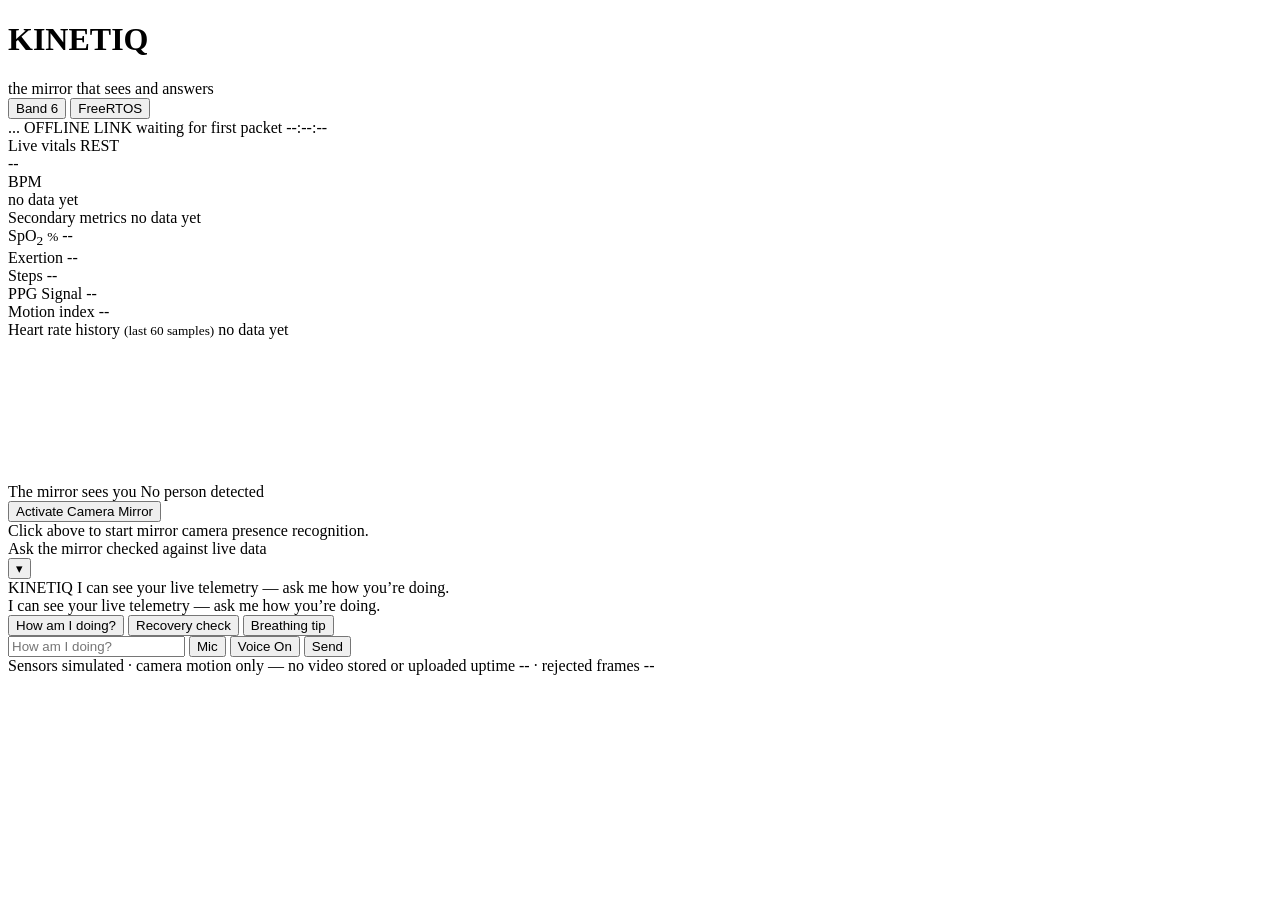
==== laptop/web/templates/index.html @ 1f455a22 "feat(web): decouple frontend, revamp smart mirror UI, and enhance AI resilience - Extract monolithic" ====
<!DOCTYPE html>
<html lang="en">
<head>
<meta charset="utf-8">
<meta name="viewport" content="width=device-width, initial-scale=1">
<title>KINETIQ Mirror</title>
<link rel="stylesheet" href="/static/css/style.css">
</head>
<body data-st="OFFLINE">
<!-- freshness labels state observation only: "changed Ns ago" / "first seen Ns ago" / "no data Ns" -->
<header>
  <div class="brand">
    <span class="mark" aria-hidden="true"></span>
    <h1 class="wordmark">KINETIQ</h1>
    <span class="tag">the mirror that sees and answers</span>
  </div>
  <div class="hud">
    <div class="mode-switch" id="modeSwitch" title="Switch active source: Band 6 vs FreeRTOS">
      <button id="btnModeBand" class="mode-btn active" onclick="setMode('band')">Band 6</button>
      <button id="btnModeRtos" class="mode-btn rtos" onclick="setMode('rtos')">FreeRTOS</button>
    </div>
    <span class="chip">
      <span id="lane" style="display:none">LANE</span>
      <span class="sep" id="laneSep" style="display:none">&middot;</span>
      <span id="src">...</span>
    </span>
    <span class="stpill" id="stChip">OFFLINE</span>
    <span class="linkgrp">
      <span class="badge" id="link">LINK</span>
      <span id="stAge">waiting for first packet</span>
      <span id="clock">--:--:--</span>
    </span>
  </div>
</header>

<main>
  <section class="col left">
    <!-- Hero: Live Heart Rate -->
    <div class="zone hero" id="heroZone">
      <div id="vals" class="dim">
        <div class="hero-top">
          <span class="eyebrow">Live vitals</span>
          <span class="act" id="activity">REST</span>
        </div>
        <div class="hero-num num">
          <span id="hr">--</span>
          <div class="unit-stack">
            <span class="pulse-heart" id="hrPulse" aria-hidden="true"></span>
            <span class="unit">BPM</span>
          </div>
        </div>
      </div>
      <div class="age" id="ageH">no data yet</div>
    </div>

    <!-- Secondary Biometric & Activity Metrics -->
    <div class="zone tiles">
      <div class="head">
        <span class="eyebrow">Secondary metrics</span>
        <span class="age" id="ageM">no data yet</span>
      </div>
      <div id="vals2" class="dim">
        <div class="tilegrid">
          <div class="tile">
            <span class="k">SpO<sub>2</sub> <small class="k-sub">%</small></span>
            <span class="big" id="spo2">--</span>
          </div>
          <div class="tile">
            <span class="k">Exertion</span>
            <span class="big" id="ex">--</span>
          </div>
          <div class="tile">
            <span class="k">Steps</span>
            <span class="big" id="steps">--</span>
          </div>
          <div class="tile">
            <span class="k">PPG Signal</span>
            <span class="big" id="ppg">--</span>
          </div>
        </div>
        <div class="motion">
          <span class="k">Motion index</span>
          <span class="bar"><span id="mbar"></span></span>
          <span class="big num" id="mv">--</span>
        </div>
      </div>
    </div>

    <!-- Heart Rate Trend Sparkline -->
    <div class="zone sparkcard">
      <div class="head">
        <span class="eyebrow">Heart rate history <small class="eyebrow-sub">(last 60 samples)</small></span>
        <span class="age" id="ageS">no data yet</span>
      </div>
      <canvas id="spark" width="1200" height="140"></canvas>
    </div>
  </section>

  <section class="col right">
    <!-- Optical Presence & Emotion Sensing -->
    <div class="zone mirror" id="mirror">
      <div class="head">
        <span class="eyebrow">The mirror sees you</span>
        <span class="badge-row">
          <span id="presBadge" class="pres-badge idle"><span class="dot"></span>No person detected</span>
          <span id="emoBadge" class="pres-badge idle" style="display:none"><span class="dot"></span>Mood: --</span>
        </span>
      </div>
      <div class="mirror-row">
        <button id="camBtn" class="btn primary">Activate Camera Mirror</button>
        <div class="cam-wrap" id="camWrap" style="display:none">
          <video id="camVideo" autoplay playsinline muted style="display:none"></video>
        </div>
      </div>
      <div class="pres-progress" id="presProgressWrap" aria-hidden="true">
        <span class="pres-progress-fill" id="presBar"></span>
      </div>
      <div class="note" id="camMsg">Click above to start mirror camera presence recognition.</div>
      <canvas id="camCanvas" width="64" height="48" style="display:none"></canvas>
    </div>

    <!-- Sensor-Grounded Voice & Text Assistant -->
    <div class="zone chat" id="chat">
      <div class="head">
        <span class="eyebrow">Ask the mirror</span>
        <span class="note">checked against live data</span>
      </div>
      <button id="chatToggle" class="tbtn" title="Collapse assistant" aria-expanded="true" aria-label="Collapse or expand the assistant">&#9662;</button>
      <div id="msgs">
        <div class="m assistant">
          <span class="m-tag">KINETIQ</span>
          <span class="m-body">I can see your live telemetry &mdash; ask me how you&rsquo;re doing.</span>
        </div>
      </div>
      <div id="lastReply" title="I can see your live telemetry &mdash; ask me how you're doing.">I can see your live telemetry &mdash; ask me how you&rsquo;re doing.</div>
      <div class="quick-row" id="quickRow">
        <button type="button" class="qchip" onclick="sendText('How am I doing?')">How am I doing?</button>
        <button type="button" class="qchip" onclick="sendText('How is my exertion and recovery?')">Recovery check</button>
        <button type="button" class="qchip" onclick="sendText('Give me a quick breathing or posture tip.')">Breathing tip</button>
      </div>
      <div id="qin">
        <input id="q" placeholder="How am I doing?" autocomplete="off">
        <button id="mic" class="btn" title="Voice input (mic)">Mic</button>
        <button id="spk" class="btn primary" title="Spoken replies on/off">Voice On</button>
        <button id="send" class="btn primary">Send</button>
      </div>
    </div>
  </section>
</main>

<footer>
  <span class="disc" id="discText">Sensors simulated &middot; camera motion only &mdash; no video stored or uploaded</span>
  <span class="diag"><span id="up">uptime --</span> &middot; <span id="rej">rejected frames --</span></span>
</footer>
<script src="/static/js/app.js"></script>
</body>
</html>
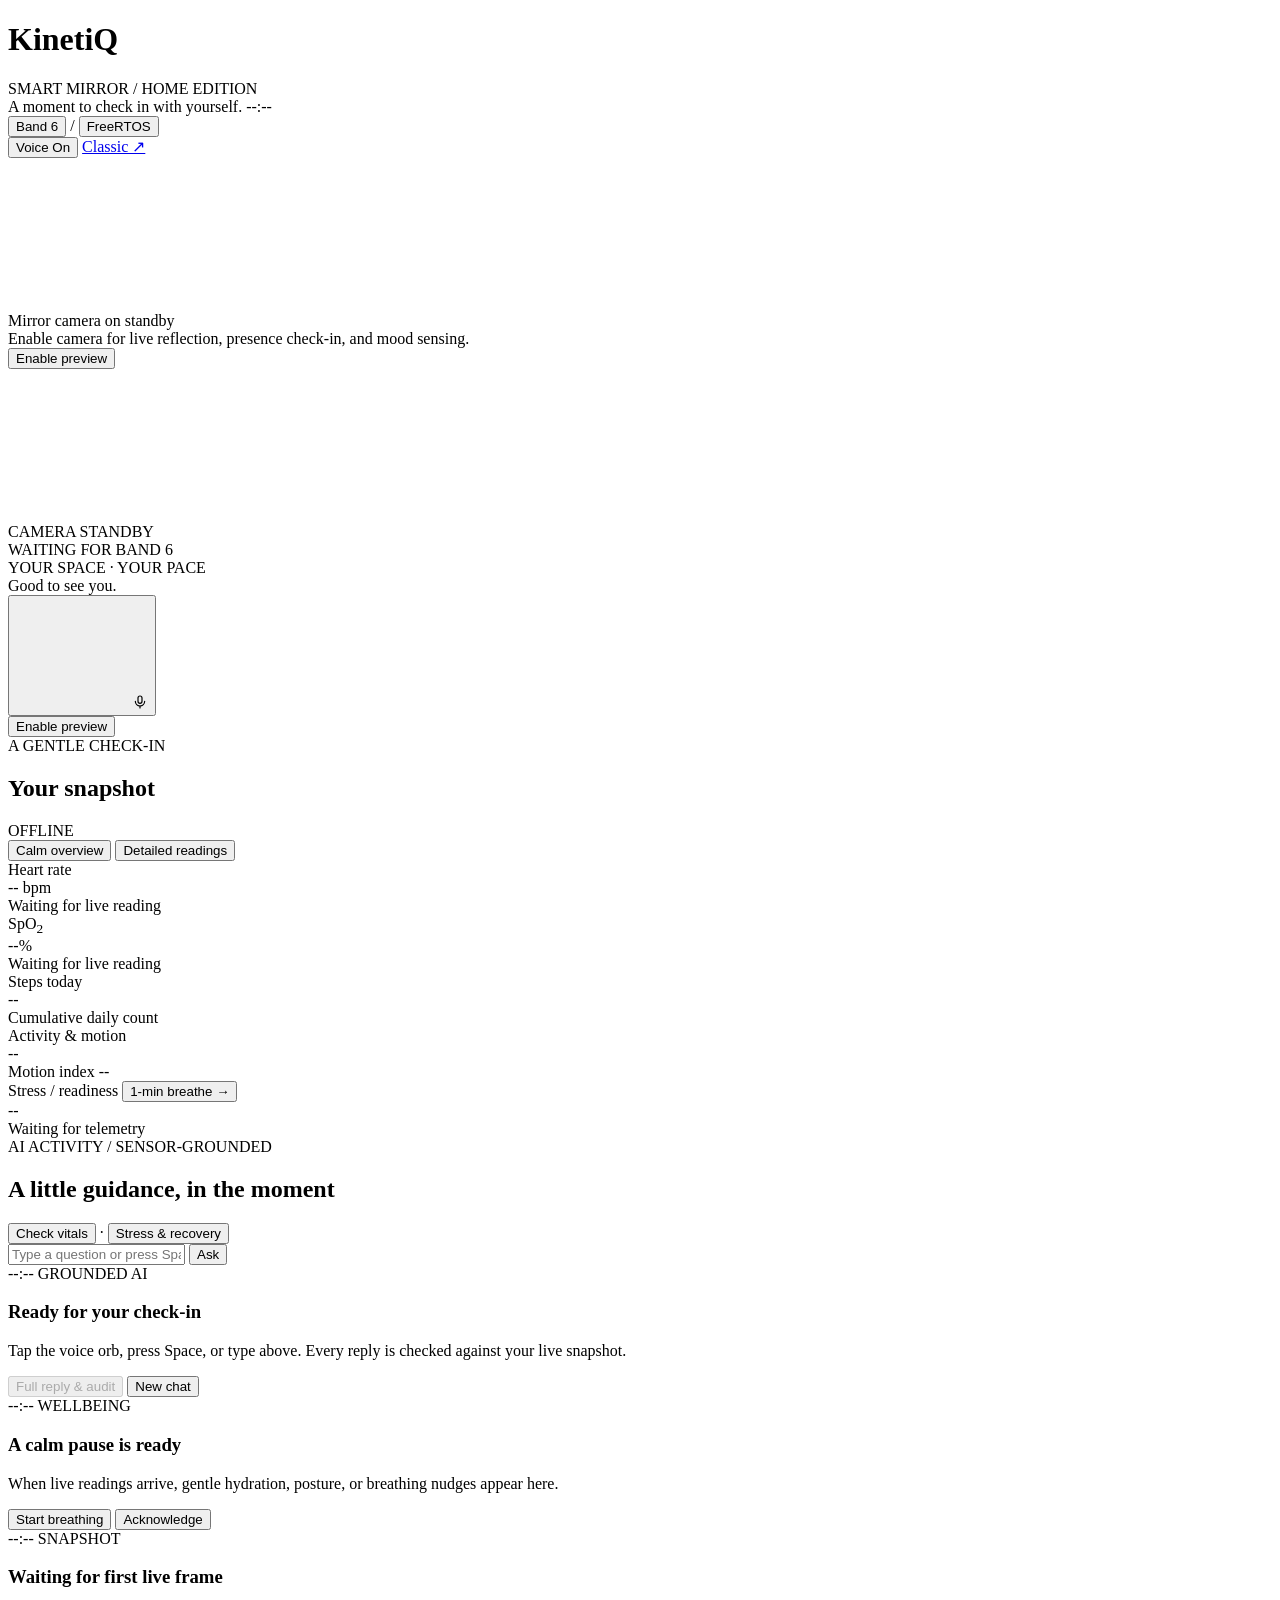
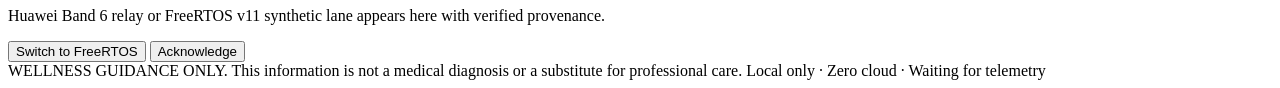
==== commit 3e276e7a: "feat: Home Edition mirror, offline MediaPipe 5-emotion engine, Qwen 3.5:4B grounding & presentation " ====
--- a/laptop/web/templates/index.html
+++ b/laptop/web/templates/index.html
@@ -1,157 +1,357 @@
 <!DOCTYPE html>
 <html lang="en">
 <head>
-<meta charset="utf-8">
-<meta name="viewport" content="width=device-width, initial-scale=1">
-<title>KINETIQ Mirror</title>
-<link rel="stylesheet" href="/static/css/style.css">
+  <meta charset="utf-8">
+  <meta name="viewport" content="width=device-width, initial-scale=1">
+  <title>KinetiQ — Smart Mirror / Home Edition</title>
+  <link rel="stylesheet" href="/static/css/style.css">
 </head>
-<body data-st="OFFLINE">
-<!-- freshness labels state observation only: "changed Ns ago" / "first seen Ns ago" / "no data Ns" -->
-<header>
-  <div class="brand">
-    <span class="mark" aria-hidden="true"></span>
-    <h1 class="wordmark">KINETIQ</h1>
-    <span class="tag">the mirror that sees and answers</span>
+<body data-st="OFFLINE" data-mode="band">
+  <div class="app-shell">
+    <!-- ==================== SLIM TOP HEADER ==================== -->
+    <header class="topbar">
+      <div class="brand-group">
+        <div class="brand-ring" aria-hidden="true">
+          <span class="brand-dot"></span>
+        </div>
+        <div class="brand-text">
+          <h1 class="brand-name">KinetiQ</h1>
+          <div class="brand-sub">SMART MIRROR / HOME EDITION</div>
+        </div>
+      </div>
+
+      <div class="header-right">
+        <span class="header-phrase" id="headerPhrase">A moment to check in with yourself.</span>
+        <span class="header-clock" id="clock">--:--</span>
+
+        <div class="lane-pill" id="lanePill" title="Switch active telemetry lane">
+          <span class="lane-dot" id="laneDot"></span>
+          <button type="button" class="lane-opt active" id="btnModeBand" data-mode="band">Band 6</button>
+          <span class="lane-sep">/</span>
+          <button type="button" class="lane-opt" id="btnModeRtos" data-mode="rtos">FreeRTOS</button>
+        </div>
+
+        <button type="button" class="quiet-btn" id="spkBtn" title="Toggle spoken replies" aria-pressed="true">
+          <span id="spkLabel">Voice On</span>
+        </button>
+
+        <a href="/classic" class="quiet-btn" title="Open classic telemetry dashboard">Classic &#8599;</a>
+      </div>
+    </header>
+
+    <!-- ==================== MAIN 2-COLUMN HERO (FITS 100%) ==================== -->
+    <main class="main-grid">
+      <!-- LEFT HERO: LIVE MIRRORED CAMERA -->
+      <section class="mirror-stage" id="mirrorStage" aria-label="Smart Mirror Live Camera">
+        <video id="camVideo" class="mirror-video" autoplay playsinline muted></video>
+        <canvas id="camCanvas" width="64" height="48" hidden></canvas>
+
+        <div class="mirror-matte" id="mirrorMatte">
+          <div class="matte-aura"></div>
+          <div class="matte-copy">
+            <div class="matte-title" id="matteTitle">Mirror camera on standby</div>
+            <div class="matte-sub" id="matteSub">Enable camera for live reflection, presence check-in, and mood sensing.</div>
+            <button type="button" class="ref-btn" id="camActivateBtn">Enable preview</button>
+          </div>
+        </div>
+
+        <canvas id="constellationCanvas" class="constellation-layer" aria-hidden="true"></canvas>
+        <div class="bpm-aura" id="bpmAura" aria-hidden="true"></div>
+
+        <!-- Top Floating Frosted Pills (Exact Reference Placement) -->
+        <div class="mirror-top-bar">
+          <div class="frosted-pill" id="previewPill">
+            <span class="pill-dot" id="previewDot"></span>
+            <span id="previewText">CAMERA STANDBY</span>
+          </div>
+          <div class="frosted-pill source-pill" id="sourcePill">
+            <span id="sourcePillText">WAITING FOR BAND 6</span>
+          </div>
+        </div>
+
+        <!-- Bottom Vignette: Calm Greeting + Voice Orb + Hide preview -->
+        <div class="mirror-bottom-bar">
+          <div class="greeting-block">
+            <div class="greeting-eyebrow" id="greetingEyebrow">YOUR SPACE &middot; YOUR PACE</div>
+            <div class="greeting-title" id="greetingTitle">Good to see you.</div>
+            <div class="presence-track" id="presenceTrack" aria-hidden="true">
+              <div class="presence-fill" id="presBar"></div>
+            </div>
+          </div>
+
+          <div class="mirror-controls">
+            <div class="orb-cluster">
+              <div class="orb-status-pill" id="orbStatusPill" hidden>
+                <span class="orb-stage-dot"></span>
+                <span id="orbStatusText">Listening...</span>
+              </div>
+              <button
+                type="button"
+                class="voice-orb-btn"
+                id="voiceOrbBtn"
+                data-state="idle"
+                title="Speak to KinetiQ (or press Space)"
+                aria-label="Speak to KinetiQ"
+              >
+                <canvas id="voiceOrbCanvas" width="112" height="112"></canvas>
+                <span class="orb-mic-glyph" aria-hidden="true">
+                  <svg viewBox="0 0 24 24" width="16" height="16" fill="none" stroke="currentColor" stroke-width="1.8" stroke-linecap="round" stroke-linejoin="round">
+                    <rect x="9" y="3" width="6" height="11" rx="3"></rect>
+                    <path d="M5 11a7 7 0 0 0 14 0"></path>
+                    <line x1="12" y1="18" x2="12" y2="21"></line>
+                  </svg>
+                </span>
+              </button>
+            </div>
+            <button type="button" class="ref-btn" id="camToggleBtn">Enable preview</button>
+          </div>
+        </div>
+
+        <!-- 60-Second Calm Breathing Overlay -->
+        <div class="breath-overlay" id="breathOverlay" hidden>
+          <div class="breath-inner">
+            <div class="breath-eyebrow">CALM BREATHING &middot; 4-4-4 RHYTHM</div>
+            <div class="breath-ring-wrap">
+              <div class="breath-ring" id="breathRing">
+                <div class="breath-phase" id="breathPhase">Inhale</div>
+                <div class="breath-count" id="breathCount">4</div>
+              </div>
+            </div>
+            <div class="breath-meta">
+              <span id="breathTimer">01:00 remaining</span>
+              <span>&middot;</span>
+              <span id="breathHr">HR -- bpm</span>
+            </div>
+            <button type="button" class="ref-btn" id="breathCloseBtn">End session</button>
+          </div>
+        </div>
+      </section>
+
+      <!-- RIGHT PANEL: YOUR SNAPSHOT (EXACT REFERENCE PROPORTIONS) -->
+      <aside class="snapshot-card" aria-label="Biometric Snapshot">
+        <div class="snapshot-head">
+          <div>
+            <div class="eyebrow">A GENTLE CHECK-IN</div>
+            <h2 class="panel-title">Your snapshot</h2>
+          </div>
+          <div class="status-outline-pill" id="freshPill">OFFLINE</div>
+        </div>
+
+        <div class="seg-tabs" role="tablist" aria-label="Snapshot view mode">
+          <button type="button" class="seg-tab active" id="tabBtnCalm" role="tab" aria-selected="true" data-tab="calm">Calm overview</button>
+          <button type="button" class="seg-tab" id="tabBtnDetail" role="tab" aria-selected="false" data-tab="detail">Detailed readings</button>
+        </div>
+
+        <!-- TAB 1: CALM OVERVIEW -->
+        <div class="tab-panel active" id="tabCalm" role="tabpanel">
+          <div class="metric-grid">
+            <div class="metric-tile" id="tileHr">
+              <div class="tile-label-row">
+                <span class="tile-label">Heart rate</span>
+                <span class="bpm-dot" id="bpmDot" aria-hidden="true"></span>
+              </div>
+              <div class="tile-value">
+                <span id="valHr">--</span><span class="tile-unit"> bpm</span>
+              </div>
+              <div class="tile-sub" id="subHr">
+                <span class="sub-dots"></span><span>Waiting for live reading</span>
+              </div>
+            </div>
+
+            <div class="metric-tile" id="tileSpo2">
+              <div class="tile-label-row">
+                <span class="tile-label">SpO<sub>2</sub></span>
+              </div>
+              <div class="tile-value">
+                <span id="valSpo2">--</span><span class="tile-unit">%</span>
+              </div>
+              <div class="tile-sub" id="subSpo2">
+                <span class="sub-dots"></span><span>Waiting for live reading</span>
+              </div>
+            </div>
+
+            <div class="metric-tile" id="tileSteps">
+              <div class="tile-label-row">
+                <span class="tile-label">Steps today</span>
+              </div>
+              <div class="tile-value">
+                <span id="valSteps">--</span>
+              </div>
+              <div class="tile-sub" id="subSteps">
+                <span class="sub-dots"></span><span>Cumulative daily count</span>
+              </div>
+            </div>
+
+            <div class="metric-tile" id="tileActivity">
+              <div class="tile-label-row">
+                <span class="tile-label">Activity &amp; motion</span>
+              </div>
+              <div class="tile-value compact-val">
+                <span id="valActivity">--</span>
+              </div>
+              <div class="tile-sub" id="subActivity">
+                <span class="sub-dots"></span><span>Motion index --</span>
+              </div>
+            </div>
+          </div>
+
+          <div class="metric-tile wide-tile" id="tileStress">
+            <div class="wide-head">
+              <span class="tile-label" id="stressLabel">Stress / readiness</span>
+              <button type="button" class="inline-action" id="btnStartBreathe">1-min breathe &rarr;</button>
+            </div>
+            <div class="wide-body">
+              <div class="wide-value" id="valStress">--</div>
+              <div class="wide-meta" id="subStress">Waiting for telemetry</div>
+            </div>
+          </div>
+        </div>
+
+        <!-- TAB 2: DETAILED READINGS + FREERTOS v11 KERNEL INSPECTOR -->
+        <div class="tab-panel" id="tabDetail" role="tabpanel" hidden>
+          <div class="detail-box spark-box">
+            <div class="detail-box-head">
+              <span class="tile-label">Heart rate trend <small class="muted">(last 60)</small></span>
+              <span class="mono-meta" id="detailFreshMeta">no data</span>
+            </div>
+            <canvas id="spark" width="600" height="58"></canvas>
+            <div class="detail-mini-stats">
+              <span>Link: <strong id="detailLink">DOWN</strong></span>
+              <span>PPG: <strong id="detailPpg">--</strong></span>
+              <span>Rejects: <strong id="detailRej">0</strong></span>
+              <span>Up: <strong id="detailUp">0s</strong></span>
+            </div>
+          </div>
+
+          <div class="detail-box rtos-box" id="rtosInspector">
+            <div class="detail-box-head">
+              <span class="tile-label">FreeRTOS v11 Kernel</span>
+              <span class="rtos-state-tag" id="rtosKindTag">STANDBY</span>
+            </div>
+
+            <div class="rtos-metrics-grid">
+              <div class="rtos-kv"><span>Tick / Tasks</span><strong id="rtosTickTasks">-- / --</strong></div>
+              <div class="rtos-kv"><span>Period (ms)</span><strong id="rtosPeriod">-- / 1000</strong></div>
+              <div class="rtos-kv"><span>Max Lateness</span><strong id="rtosLateness">-- ms</strong></div>
+              <div class="rtos-kv"><span>Free Heap</span><strong id="rtosHeap">-- KB</strong></div>
+              <div class="rtos-kv"><span>Drops</span><strong id="rtosDrops">0</strong></div>
+              <div class="rtos-kv"><span>Missed (&gt;120ms)</span><strong id="rtosMissed">0</strong></div>
+            </div>
+
+            <div class="queue-row">
+              <span class="queue-lbl">Queue HWM</span>
+              <div class="queue-bar"><div class="queue-fill" id="rtosQueueFill"></div></div>
+              <span class="mono-meta" id="rtosQueueText">0 / 8</span>
+            </div>
+
+            <div class="rtos-cmd-row" id="rtosCmdRow">
+              <button type="button" class="cmd-btn" data-cmd="rest">Rest</button>
+              <button type="button" class="cmd-btn" data-cmd="walk">Walk</button>
+              <button type="button" class="cmd-btn" data-cmd="run">Run</button>
+              <button type="button" class="cmd-btn warn" data-cmd="fall">Fall</button>
+              <button type="button" class="cmd-btn active" data-cmd="auto">Auto</button>
+            </div>
+          </div>
+
+          <div class="detail-actions">
+            <button type="button" class="util-btn" id="btnFastFresh" title="Toggle 15s stale / 30s offline demo timing">
+              Freshness: <strong id="fastFreshLabel">60s / 300s</strong>
+            </button>
+            <button type="button" class="util-btn accent" id="btnInterlockTest" title="Test real fail-closed verifier">
+              Test Safety Interlock
+            </button>
+          </div>
+        </div>
+      </aside>
+    </main>
+
+    <!-- ==================== BOTTOM AI ACTIVITY SECTION (COMPACT, CALM) ==================== -->
+    <section class="activity-card" aria-label="AI Sensor-Grounded Guidance">
+      <div class="activity-head">
+        <div>
+          <div class="eyebrow" id="aiEyebrow">AI ACTIVITY / SENSOR-GROUNDED</div>
+          <h2 class="activity-title">A little guidance, in the moment</h2>
+        </div>
+
+        <!-- Clean Typing Fallback + 2 Subtle Prompt Links (No Button Clutter) -->
+        <div class="ask-toolbar">
+          <div class="subtle-prompts">
+            <button type="button" class="prompt-link" data-q="How am I doing?">Check vitals</button>
+            <span class="prompt-dot">&middot;</span>
+            <button type="button" class="prompt-link" data-q="How is my stress and recovery looking?">Stress &amp; recovery</button>
+          </div>
+          <form class="ask-form" id="askForm" autocomplete="off">
+            <input type="text" id="askInput" class="ask-input" placeholder="Type a question or press Space..." aria-label="Ask KinetiQ">
+            <button type="submit" class="ask-submit" id="askSubmit">Ask</button>
+          </form>
+        </div>
+      </div>
+
+      <div class="guidance-grid">
+        <article class="g-card" id="cardAi">
+          <div class="g-card-top">
+            <span class="g-time" id="aiTime">--:--</span>
+            <span class="g-cat pass" id="aiBadge">GROUNDED AI</span>
+          </div>
+          <h3 class="g-title" id="aiHeadline">Ready for your check-in</h3>
+          <p class="g-body" id="aiBody">Tap the voice orb, press Space, or type above. Every reply is checked against your live snapshot.</p>
+          <div class="g-actions">
+            <button type="button" class="g-link" id="btnReceipt" disabled>Full reply &amp; audit</button>
+            <button type="button" class="g-link muted-link" id="btnReplay" hidden>Replay</button>
+            <button type="button" class="g-link muted-link" id="btnResetChat" title="Start a fresh conversation">New chat</button>
+          </div>
+        </article>
+
+        <article class="g-card" id="cardWellbeing">
+          <div class="g-card-top">
+            <span class="g-time" id="wellTime">--:--</span>
+            <span class="g-cat" id="wellCat">WELLBEING</span>
+          </div>
+          <h3 class="g-title" id="wellTitle">A calm pause is ready</h3>
+          <p class="g-body" id="wellBody">When live readings arrive, gentle hydration, posture, or breathing nudges appear here.</p>
+          <div class="g-actions">
+            <button type="button" class="g-link" id="btnWellAction">Start breathing</button>
+            <button type="button" class="g-link muted-link" id="btnWellAck">Acknowledge</button>
+          </div>
+        </article>
+
+        <article class="g-card" id="cardSnapshot">
+          <div class="g-card-top">
+            <span class="g-time" id="snapTime">--:--</span>
+            <span class="g-cat" id="snapCat">SNAPSHOT</span>
+          </div>
+          <h3 class="g-title" id="snapTitle">Waiting for first live frame</h3>
+          <p class="g-body" id="snapBody">Huawei Band 6 relay or FreeRTOS v11 synthetic lane appears here with verified provenance.</p>
+          <div class="g-actions">
+            <button type="button" class="g-link" id="btnSnapSwitch">Switch to FreeRTOS</button>
+            <button type="button" class="g-link muted-link" id="btnSnapAck">Acknowledge</button>
+          </div>
+        </article>
+      </div>
+    </section>
+
+    <!-- ==================== FOOTER BAR (ALWAYS VISIBLE) ==================== -->
+    <footer class="footer-bar">
+      <span class="footer-left">WELLNESS GUIDANCE ONLY. This information is not a medical diagnosis or a substitute for professional care.</span>
+      <span class="footer-right" id="footerRight">Local only &middot; Zero cloud &middot; Waiting for telemetry</span>
+    </footer>
   </div>
-  <div class="hud">
-    <div class="mode-switch" id="modeSwitch" title="Switch active source: Band 6 vs FreeRTOS">
-      <button id="btnModeBand" class="mode-btn active" onclick="setMode('band')">Band 6</button>
-      <button id="btnModeRtos" class="mode-btn rtos" onclick="setMode('rtos')">FreeRTOS</button>
+
+  <!-- GROUNDING RECEIPT MODAL -->
+  <div class="modal-backdrop" id="receiptModal" hidden role="dialog" aria-modal="true" aria-labelledby="receiptTitle">
+    <div class="modal-card">
+      <div class="modal-head">
+        <div>
+          <div class="eyebrow">FAIL-CLOSED VERIFICATION AUDIT</div>
+          <h3 class="modal-title" id="receiptTitle">Grounding Receipt</h3>
+        </div>
+        <button type="button" class="ref-btn" id="receiptCloseBtn">Close</button>
+      </div>
+      <div class="modal-body" id="receiptBody"></div>
     </div>
-    <span class="chip">
-      <span id="lane" style="display:none">LANE</span>
-      <span class="sep" id="laneSep" style="display:none">&middot;</span>
-      <span id="src">...</span>
-    </span>
-    <span class="stpill" id="stChip">OFFLINE</span>
-    <span class="linkgrp">
-      <span class="badge" id="link">LINK</span>
-      <span id="stAge">waiting for first packet</span>
-      <span id="clock">--:--:--</span>
-    </span>
   </div>
-</header>
-
-<main>
-  <section class="col left">
-    <!-- Hero: Live Heart Rate -->
-    <div class="zone hero" id="heroZone">
-      <div id="vals" class="dim">
-        <div class="hero-top">
-          <span class="eyebrow">Live vitals</span>
-          <span class="act" id="activity">REST</span>
-        </div>
-        <div class="hero-num num">
-          <span id="hr">--</span>
-          <div class="unit-stack">
-            <span class="pulse-heart" id="hrPulse" aria-hidden="true"></span>
-            <span class="unit">BPM</span>
-          </div>
-        </div>
-      </div>
-      <div class="age" id="ageH">no data yet</div>
-    </div>
-
-    <!-- Secondary Biometric & Activity Metrics -->
-    <div class="zone tiles">
-      <div class="head">
-        <span class="eyebrow">Secondary metrics</span>
-        <span class="age" id="ageM">no data yet</span>
-      </div>
-      <div id="vals2" class="dim">
-        <div class="tilegrid">
-          <div class="tile">
-            <span class="k">SpO<sub>2</sub> <small class="k-sub">%</small></span>
-            <span class="big" id="spo2">--</span>
-          </div>
-          <div class="tile">
-            <span class="k">Exertion</span>
-            <span class="big" id="ex">--</span>
-          </div>
-          <div class="tile">
-            <span class="k">Steps</span>
-            <span class="big" id="steps">--</span>
-          </div>
-          <div class="tile">
-            <span class="k">PPG Signal</span>
-            <span class="big" id="ppg">--</span>
-          </div>
-        </div>
-        <div class="motion">
-          <span class="k">Motion index</span>
-          <span class="bar"><span id="mbar"></span></span>
-          <span class="big num" id="mv">--</span>
-        </div>
-      </div>
-    </div>
-
-    <!-- Heart Rate Trend Sparkline -->
-    <div class="zone sparkcard">
-      <div class="head">
-        <span class="eyebrow">Heart rate history <small class="eyebrow-sub">(last 60 samples)</small></span>
-        <span class="age" id="ageS">no data yet</span>
-      </div>
-      <canvas id="spark" width="1200" height="140"></canvas>
-    </div>
-  </section>
-
-  <section class="col right">
-    <!-- Optical Presence & Emotion Sensing -->
-    <div class="zone mirror" id="mirror">
-      <div class="head">
-        <span class="eyebrow">The mirror sees you</span>
-        <span class="badge-row">
-          <span id="presBadge" class="pres-badge idle"><span class="dot"></span>No person detected</span>
-          <span id="emoBadge" class="pres-badge idle" style="display:none"><span class="dot"></span>Mood: --</span>
-        </span>
-      </div>
-      <div class="mirror-row">
-        <button id="camBtn" class="btn primary">Activate Camera Mirror</button>
-        <div class="cam-wrap" id="camWrap" style="display:none">
-          <video id="camVideo" autoplay playsinline muted style="display:none"></video>
-        </div>
-      </div>
-      <div class="pres-progress" id="presProgressWrap" aria-hidden="true">
-        <span class="pres-progress-fill" id="presBar"></span>
-      </div>
-      <div class="note" id="camMsg">Click above to start mirror camera presence recognition.</div>
-      <canvas id="camCanvas" width="64" height="48" style="display:none"></canvas>
-    </div>
-
-    <!-- Sensor-Grounded Voice & Text Assistant -->
-    <div class="zone chat" id="chat">
-      <div class="head">
-        <span class="eyebrow">Ask the mirror</span>
-        <span class="note">checked against live data</span>
-      </div>
-      <button id="chatToggle" class="tbtn" title="Collapse assistant" aria-expanded="true" aria-label="Collapse or expand the assistant">&#9662;</button>
-      <div id="msgs">
-        <div class="m assistant">
-          <span class="m-tag">KINETIQ</span>
-          <span class="m-body">I can see your live telemetry &mdash; ask me how you&rsquo;re doing.</span>
-        </div>
-      </div>
-      <div id="lastReply" title="I can see your live telemetry &mdash; ask me how you're doing.">I can see your live telemetry &mdash; ask me how you&rsquo;re doing.</div>
-      <div class="quick-row" id="quickRow">
-        <button type="button" class="qchip" onclick="sendText('How am I doing?')">How am I doing?</button>
-        <button type="button" class="qchip" onclick="sendText('How is my exertion and recovery?')">Recovery check</button>
-        <button type="button" class="qchip" onclick="sendText('Give me a quick breathing or posture tip.')">Breathing tip</button>
-      </div>
-      <div id="qin">
-        <input id="q" placeholder="How am I doing?" autocomplete="off">
-        <button id="mic" class="btn" title="Voice input (mic)">Mic</button>
-        <button id="spk" class="btn primary" title="Spoken replies on/off">Voice On</button>
-        <button id="send" class="btn primary">Send</button>
-      </div>
-    </div>
-  </section>
-</main>
-
-<footer>
-  <span class="disc" id="discText">Sensors simulated &middot; camera motion only &mdash; no video stored or uploaded</span>
-  <span class="diag"><span id="up">uptime --</span> &middot; <span id="rej">rejected frames --</span></span>
-</footer>
-<script src="/static/js/app.js"></script>
+
+  <script type="module" src="/static/js/mediapipe_face.js"></script>
+  <script src="/static/js/app.js"></script>
 </body>
-</html>+</html>
